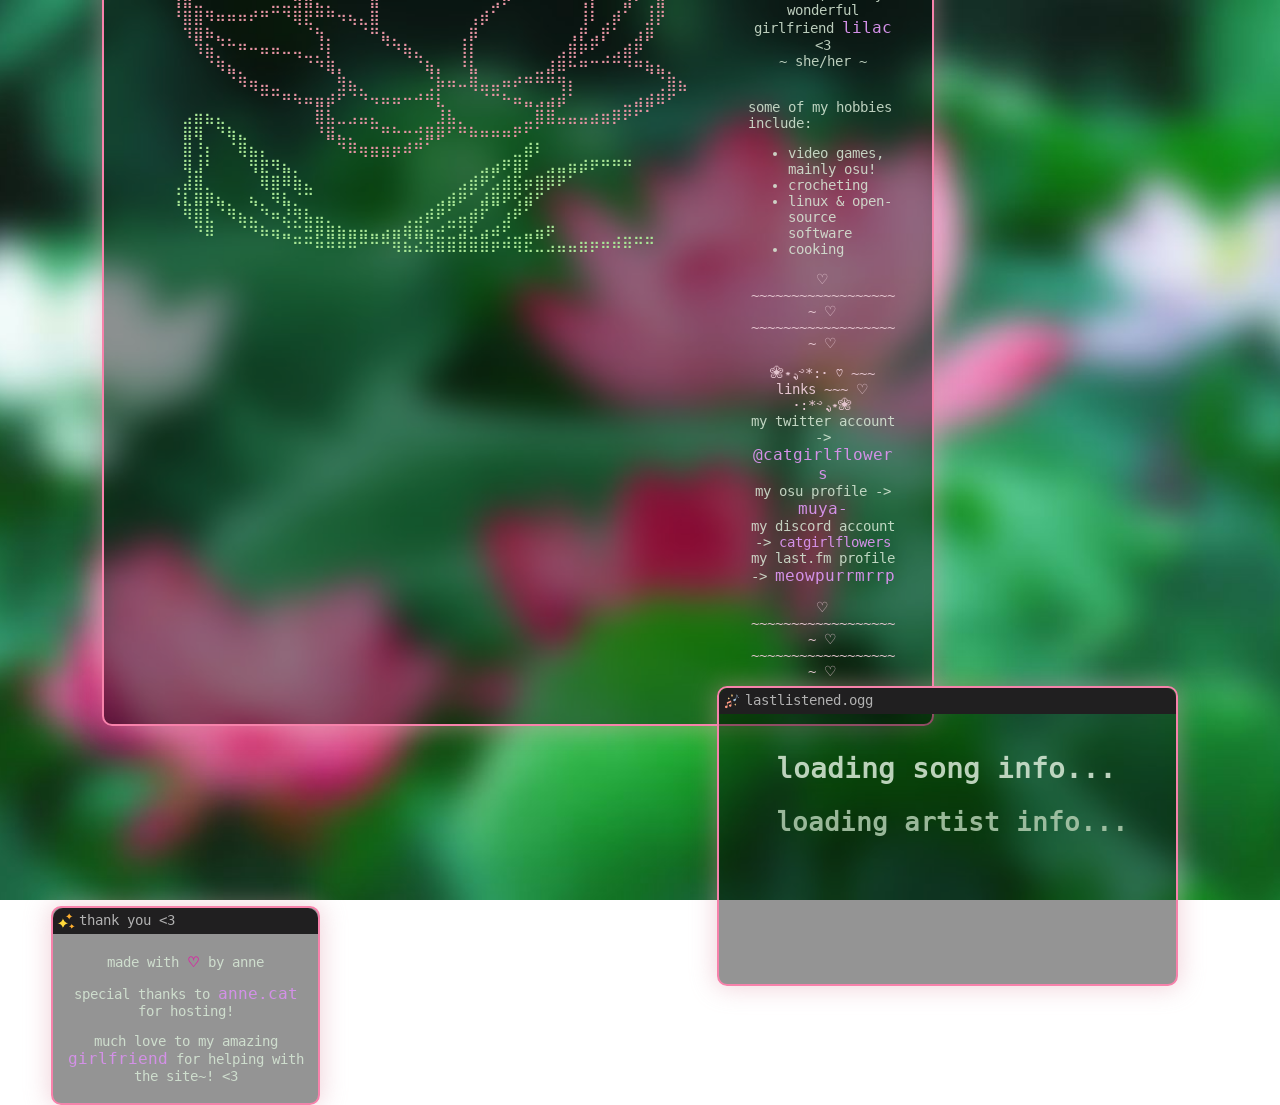
==== index.html @ ace7d31f "initial commit~" ====
<!DOCTYPE html>
<html lang="en">

<head>
  <meta charset="utf-8">
  <title>anne's lotus pond</title>
  <link rel="stylesheet" href="./style.css">
  <script src="./meow.js" async></script>
  <link rel="icon" href="./media/favicon.ico">
</head>

<body>
  <div id="background"></div>
  <main>
    <div id="everythingbagel">
      <div class="window" id="window0">
        <div class="titlebar" id="titlebar0">
          <img class="icon" src="./media/lotusemoji.png" alt="lotus icon">
          <span class="titlebartext">
            lotus.info
          </span>
        </div>
        <div id="contents">
          <pre id="ascii">
⠀⠀⠀⠀⠀⠀⠀⠀⠀⠀⠀⠀⠀⠀⠀⠀⠀⠀⠀⠀⠀⠀⠀⠀<span class="lotuscolour">⣠⡾⠻⣦⡀⢀⣄⠀⠀⠀⠀⠀⠀⠀⠀⠀⠀⠀⠀⠀⠀⠀⠀⠀
⠀⠀⠀⠀⠀⠀⠀⠀⠀⠀⠀⠀⠀⠀⠀⠀⠀⠀⠀⣰⡿⣦⣴⡟⠋⠀⠀⠈⠻⣾⡿⣦⡀⠀⠀⠀⠀⠀⠀⢀⣠⣄⠀⠀⠀⠀⠀⠀
⠀⠀⠀⠀⠀⠀⠀⣀⠀⠀⠀⠀⠀⠀⠀⠀⠀⣾⣶⡟⠀⠈⠙⢶⡄⠀⠀⠀⢀⡿⠀⢈⣿⡶⠶⠶⠛⠛⢛⣹⣿⠏⠀⠀⠀⠀⠀⠀
⠀⠀⠀⠀⠀⠀⠀⢿⡿⢶⣤⣄⡀⠀⠀⠀⣰⡏⠙⠳⣄⠀⠀⠀⠹⡆⢀⣴⠟⠀⣴⠟⠁⢠⡀⠀⣠⠶⢋⣿⠋⠀⠀⠀⠀⠀⠀⠀
⠀⠀⠀⠀⠀⠀⠀⠈⣿⡄⠙⢿⣟⠻⠶⣤⣿⠀⠀⠀⠈⢷⡀⣠⡾⣿⡏⠀⠀⣼⠃⣀⣴⡟⣧⡞⠁⠀⣼⠇⠀⠀⠀⠀⠀⠀⠀⠀
⠀⠀⠀⠀⠀⠀⠀⠀⠘⣷⠀⠀⠉⠳⣆⠈⡇⠀⠀⠀⠀⣠⡿⠋⠀⠈⠙⠲⣤⣿⠞⣽⠋⠀⢻⡁⠀⣰⣯⠀⣀⣠⣤⣤⠤⢤⣤⡄
⠀⠀⠀⠀⠀⠀⠀⠀⠀⢹⡇⠀⠀⠀⠈⢻⣇⠀⠀⢀⡾⠁⠀⠀⠀⠀⠀⠀⠈⠻⣼⠃⠀⠀⢸⣧⡾⢻⣿⠟⠋⠉⠀⢀⣴⡿⠋⠁
⠀⠀⠀⠀⠀⠀⠀⠀⠀⠘⣷⡀⠀⠀⠀⠀⠹⣦⠀⡾⠀⠀⠀⠀⠀⠀⠀⠀⠀⠀⢻⣄⣠⠾⠋⠁⠀⠸⡇⠀⠀⠀⣠⠟⣿⠃⠀⠀
⢰⣤⠀⠀⠀⠀⠀⠀⠀⠀⠘⢷⣤⡀⠀⠀⠀⠙⣶⠃⠀⠀⠀⠀⠀⠀⠀⠀⠀⢀⡴⠋⠁⠀⠀⠀⠀⢀⡇⠀⠀⣰⠏⠀⣿⠀⠀⠀
⠸⣿⣿⢶⣤⣤⣤⡴⠶⠛⠻⣿⡿⠿⠷⢤⣄⡀⣿⠀⠀⠀⠀⠀⠀⠀⠀⢀⣴⠋⠀⠀⠀⠀⠀⠀⠀⢸⡇⠀⣴⠋⠀⢸⡿⠀⠀⠀
⠀⢻⣿⣦⡀⠀⠀⠀⠀⠀⠀⠈⠙⢦⠀⠀⠈⠙⠿⣄⠀⠀⠀⠀⠀⠀⠀⣾⠁⠀⠀⠀⠀⠀⠀⠀⢀⡾⢀⡾⠃⠀⢠⣿⠁⠀⠀⠀
⠀⠀⢻⣦⠙⠓⠶⠤⣤⣤⣀⣀⠀⠸⡇⠀⠀⠀⠀⠙⠳⣦⡀⠀⠀⠀⢸⡇⠀⠀⠀⠀⠀⠀⠀⢀⣾⡷⠟⠁⢀⣴⡿⠁⠀⠀⠀⠀
⠀⠀⠀⠙⢷⣄⠀⠀⠀⠀⠀⠈⠙⠳⣷⡀⠀⠀⠀⠀⠀⠈⠙⣦⡀⠀⠸⣇⠀⠀⠀⠀⠀⠀⣰⣿⠯⠶⠒⠚⠛⠻⠶⣦⣄⠀⠀⠀
⠀⠀⠀⠀⠀⠙⢷⣤⣀⠀⠀⠀⠀⠀⠈⢷⣄⠀⠀⠀⠀⠀⠀⠘⣧⣤⣀⣿⣀⣀⣤⡴⠶⠿⠿⢶⡄⠀⠀⠀⠀⠀⠀⠈⠙⣷⣄⠀
⠀⠀⠀⠀⠀⠀⠀⠈⠛⠛⠶⢦⣤⣤⣴⠟⠙⠳⢤⣤⣤⠤⠴⠾⡇⠀⠀⠈⠙⠛⠦⣤⣀⢀⣠⣼⠃⠀⠀⠀⠀⠀⣠⣴⣾⠟⠉⠀</span>
⠀<span class="fishcolour">⢀⣤⣄⡀</span>⠀⠀⠀⠀⠀⠀⠀⠀<span class="lotuscolour">⣿⣇⠀⢀⣀⡀⠀⠀⠀⠀⠀⢹⣆⠀⠀⠀⠀⠀⠀⠉⣿⣿⣁⣀⣀⣠⣤⣶⡿⠟⠋⠀⠀⠀⠀</span>
⠀<span class="fishcolour">⣿⣿⠉⠻⣦⡀</span>⠀⠀⠀⠀⠀⠀<span class="lotuscolour">⠹⣿⡉⠉⠉⠛⠶⠦⠤⠴⣶⣿⠟⠷⣦⣤⣤⣤⡶⠟⠋⠉⠉⠉⠉⠉⠉⠁⠀⠀⠀⠀⠀</span>⠀⠀
⠀<span class="fishcolour">⣿⠸⡄⠀⠘⣿⣄⡀</span>⠀⠀⠀⠀⠀<span class="lotuscolour">⠉⠻⣷⣤⣤⣤⣤⣴⠾⠋⠁</span>⠀⠀⠀⠀⠀⠀<span class="fishcolour">⠀⣴⡆⠀⠀⠀</span>⠀⠀⠀⠀⠀⠀⠀⠀⠀⠀⠀
⠀<span class="fishcolour">⣿⢸⠇⠀⠀⠈⢿⡷⢶⣄⠀</span>⠀⠀⠀⠀⠀<span class="lotuscolour">⠈⠉⠉⠁⠀⠀</span>⠀⠀⠀⠀⠀<span class="fishcolour">⢀⣠⡶⣿⡏⠀⢀⣀⣤⣴⡶⠶⠶⠶⠀⠀⠀⠀⠀⠀</span>
⠀<span class="fishcolour">⣸⣿⠀⠀⠀⠀⠈⣿⣶⣿⣧⡀⠀⠀⠀⠀⠀⠀⠀⠀⠀⠀⠀⠀⠀<span class="fishcolour">⢀⣴⡿⢋⣴⣟⣤⣶⣿⡿⠋⠁⠀⠀⠀⠀</span>⠀⠀⠀⠀⠀⠀
⢘⡏⣿⣷⣄⠀⠀⣄⠈⢿⣆⠙⠛⠀⠀⠀⠀⠀⠀⠀⠀⠀⠀⠀⢀⣴⡿⠋⣰⣿⡿⢟⣵⠟⠁⠀⠀⠀⠀⠀⠀⠀⠀⠀⠀⠀⠀⠀
⠈⢿⣿⡇⠙⢷⣄⡈⠳⣤⡹⢷⣆⣀⠀⠀⠀⠀⠀⠀⠀⠀⢀⣴⡿⠋⣀⣴⡟⠉⢠⡾⠋⠀⠀⠀⠀⠀⠀⠀⠀⠀⠀⠀⠀⠀⠀⠀
⠀⠀⠻⣿⠀⠀⠙⠻⣦⣤⣙⠓⠿⣿⣷⣦⣤⣤⣀⣠⣤⣾⣿⣥⠴⠛⣻⠏⣠⣴⠟⠀⣀⣤⡶⠀⠀⠀⠀⠀⠀⠀⠀⠀⠀⠀⠀⠀
⠀⠀⠀⠀⠀⠀⠀⠀⠀⠈⠉⠛⠛⠷⠿⠿⠿⠛⠛⠛⢿⣮⣝⣻⣿⣿⣿⣿⣿⡶⠾⢿⣟⣉⣠⣤⣤⣶⡶⠶⠾⠿⠛⠛</span>
          </pre>
          <div id="textcontainer">
            <div id="text">
              <p class="seperator">
                ❀⋆.ೃ࿔*:･ ♡ ~~~ all about me ~~~ ♡ ･:*࿔.ೃ⋆❀
              </p>

              <p class="centeredtext" class="actualinfo">
                hi there, nice to meet you~!!
                <br>
                i'm anne, a 20 year old girl who loves kitties, flowers, and my wonderful girlfriend <a
                  href="https://lilac.yuru.ca/">lilac</a> &lt;3
              <p class="centeredtext" class="actualinfo"">
              ~ she/her ~
             </p>
            </p>
            <br>
                <p class=" actualinfo">some of my hobbies include:
              <ul>
                <li>video games, mainly osu! </li>
                <li>crocheting</li>
                <li>linux & open-source software</li>
                <li>cooking</li>
              </ul>
              </p>
              <p class="seperatorbottom">
                ♡ ~~~~~~~~~~~~~~~~~~~ ♡ ~~~~~~~~~~~~~~~~~~~ ♡
              </p>
              <p class="seperator">
                ❀⋆.ೃ࿔*:･ ♡ ~~~ links ~~~ ♡ ･:*࿔.ೃ⋆❀
              </p>
              <p class="centeredtext" class="actualinfo">
                my twitter account -> <a href="https://x.com/catgirlflowers">@catgirlflowers</a>
              </p>
              <p class="centeredtext" class="actualinfo">
                my osu profile -> <a href="https://osu.ppy.sh/users/12883611">muya-</a>
              </p>
              <div class="centeredtext" class="actualinfo">
                my discord account -> <div id="discorduser">catgirlflowers
                  <span id="tooltip">click to copy &gt;_&lt;;;</span>
                </div>
              </div>
              <p class="centeredtext" class="actualinfo">
                my last.fm profile -> <a href="https://www.last.fm/user/meowpurrmrrp">meowpurrmrrp</a>
              </p>
              <p class="seperatorbottom" id="extralength">
                ♡ ~~~~~~~~~~~~~~~~~~~ ♡ ~~~~~~~~~~~~~~~~~~~ ♡
              </p>
            </div>
          </div>
        </div>
      </div>

      <div class="window" id="window1">
        <div class="titlebar" id="titlebar1">
          <img class="icon" src="./media/musicemoji.png" alt="music notes icon">
          <span class="titlebartext" id="lastfm-status">
            lastlistened.ogg
          </span>
        </div>
        <div id="musiccontents">
          <img id="albumcover">
          <div id="songinfo">
            <h1 id="title">
              loading song info...
            </h1>
            <h2 id="artist">
              loading artist info...
            </h2>
          </div>
        </div>
      </div>

      <div class="window" id="window2">
        <div class="titlebar" id="titlebar2">
          <img class="icon" src="./media/star.png" alt="sparkles icon">
          <span class="titlebartext">
            thank you &lt;3
          </span>
        </div>
        <div id="credits" class="centeredtext">
          <p>
            made with <span id="heart">♡</span> by anne
          </p>
          <p>
            special thanks to <a href="https://www.anne.cat/">anne.cat</a> for hosting!
          </p>
          <p id="marginbottom">
            much love to my amazing <a href="https://lilac.yuru.ca/">girlfriend</a> for helping with the site~! &lt;3
          </p>
        </div>
      </div>
    </div>
  </main>
</body>

</html>
---- style.css ----
@font-face {
    font-family: bitstreamverasansmono;
    src: url("./media/VeraMono.ttf");
}

body {
    font-family: bitstreamverasansmono, monospace;
    color: rgba(216, 233, 215, 0.863);
    margin: 0%;
}

main {
    display: flex;
    align-items: center;
    height: 100vh;
}

#everythingbagel {
    width: 100%;
}

#background {
    background-image: url("./media/background.jpg");
    width: 100%;
    height: 100%;
    position: fixed;
    top: 0;
    left: 0;
    background-size: cover;
    background-position: center;
    z-index: -1;
}

.window {
    background-color: rgba(0, 0, 0, 0.418);
    border: 2px solid #f782ab;
    box-shadow: 0px 0px 24px 2px rgba(224, 158, 174, 0.438);
    border-radius: 10px;
}

#extralength {
    margin-bottom: 45px;
}

#window0 {
    /* margin-top: 70px; */
    margin-left: 8%;
    margin-right: 27%;
}

#window1 {
    margin-top: -40px;
    margin-left: 56%;
    margin-right: 8%;
}

#window2 {
    margin-top: -80px;
    margin-right: 75%;
    margin-left: 4%;
}

.titlebar {
    background-color: #201f20;
    border-top-left-radius: 10px;
    border-top-right-radius: 10px;
    padding: 4px;
    margin-bottom: 20px;
    cursor: pointer;
}

.icon {
    width: 18px;
    vertical-align: middle;
    margin-right: -4px;
}

#contents {
    display: flex;
    margin-left: 8%;
    word-break: break-word;
}

#text {
    width: 80%;
}

.seperator {
    color: #e4c5cf;
    margin-bottom: 0%;
    text-align: center;
}

.seperatorbottom {
    margin-bottom: 10px;
    color: #e4c5cf;
    text-align: center;
}

.actualinfo {
    margin: 0%;
}

#ascii {
    font-size: 15px;
    line-height: 1.3;
    margin-right: 4%;
}

.fishcolour {
    color: #a9e796;
}

.lotuscolour {
    color: #e694a3;
}

a {
    color: rgb(211, 144, 231);
    text-decoration: none;
    font-size: 16px;
}

#textcontainer {
    display: flex;
    justify-content: center;
    margin-right: 16px;
}

.centeredtext {
    text-align: center;
    margin-top: 0%;
}

#coloredtext {
    color: rgb(211, 144, 231);
}

#songinfo {
    margin-left: 27px;
}

#musiccontents {
    display: flex;
    word-break: break-word;
}

#albumcover {
    height: 222px;
    margin-left: 30px;
    margin-bottom: 28px;
    border-radius: 4px;
}

#artist {
    font-size: 26px;
    color: rgba(176, 204, 175, 0.863);
}

#heart {
    color: #d12fa1;
    font-weight: bold;
}

.titlebartext {
    color: rgb(177, 177, 177);
}

#credits {
    padding-bottom: 5px;
    word-break: break-word;
    margin-left: 8px;
    margin-right: 8px;
}

#discorduser {
    color: rgb(211, 144, 231);
    position: relative;
    display: inline-block;
    cursor: pointer;
}

#tooltip {
    opacity: 0;
    position: absolute;
    width: 220px;
    background-color: rgba(0, 0, 0, 0.603);
    border-radius: 6px;
    left: 50%;
    bottom: 100%;
    margin-left: -110px;
    color: #b4d3ab;
    border: 2px solid #f782ab;
    padding: 2px;
}

@keyframes fadeOut {
    from { opacity: 1; }
    to { opacity: 0; }
}

.fadeOut {
    animation: fadeOut 3s ease-in;
}

p {
    margin-bottom: 0%;
}

#marginbottom {
    margin-bottom: 1em;
}

/* other screen width styling by yuiyamu / lilac >_< 
* this looks way better on 1080p monitors, it scretches beyond the height of the screen otherwise >.< */
/* thank you dear <3 - anne */
@media only screen and (max-device-width: 1920px) {
    body {
        font-size: 14px;
    }

    #ascii {
        line-height: 1.1;
    }
}

/* this is for mobile~! mobile styling is a pain, but i made it work okay~ basically requires you to redo most stuff, so i didn't want to make you do that hhh */
@media only screen and (max-device-width: 768px) {
    body {
        font-size: 18px;
    }

    main {
        display: block;
        height: auto;
    }

    #window0 {
        margin-left: 2%;
        margin-right: 2%;
        margin-top: 2%;
    }

    #window1 {
        margin-left: 2%;
        margin-right: 2%;
        margin-top: 2%;
    }

    #window2 {
        margin: 2%;
    }

    #contents {
        display: block;
        margin-left: 20px;
        margin-right: 20px;
    }

    #ascii {
        text-align: center;
        margin-right: 0;
    }

    #text {
        width: 100%;
    }
}
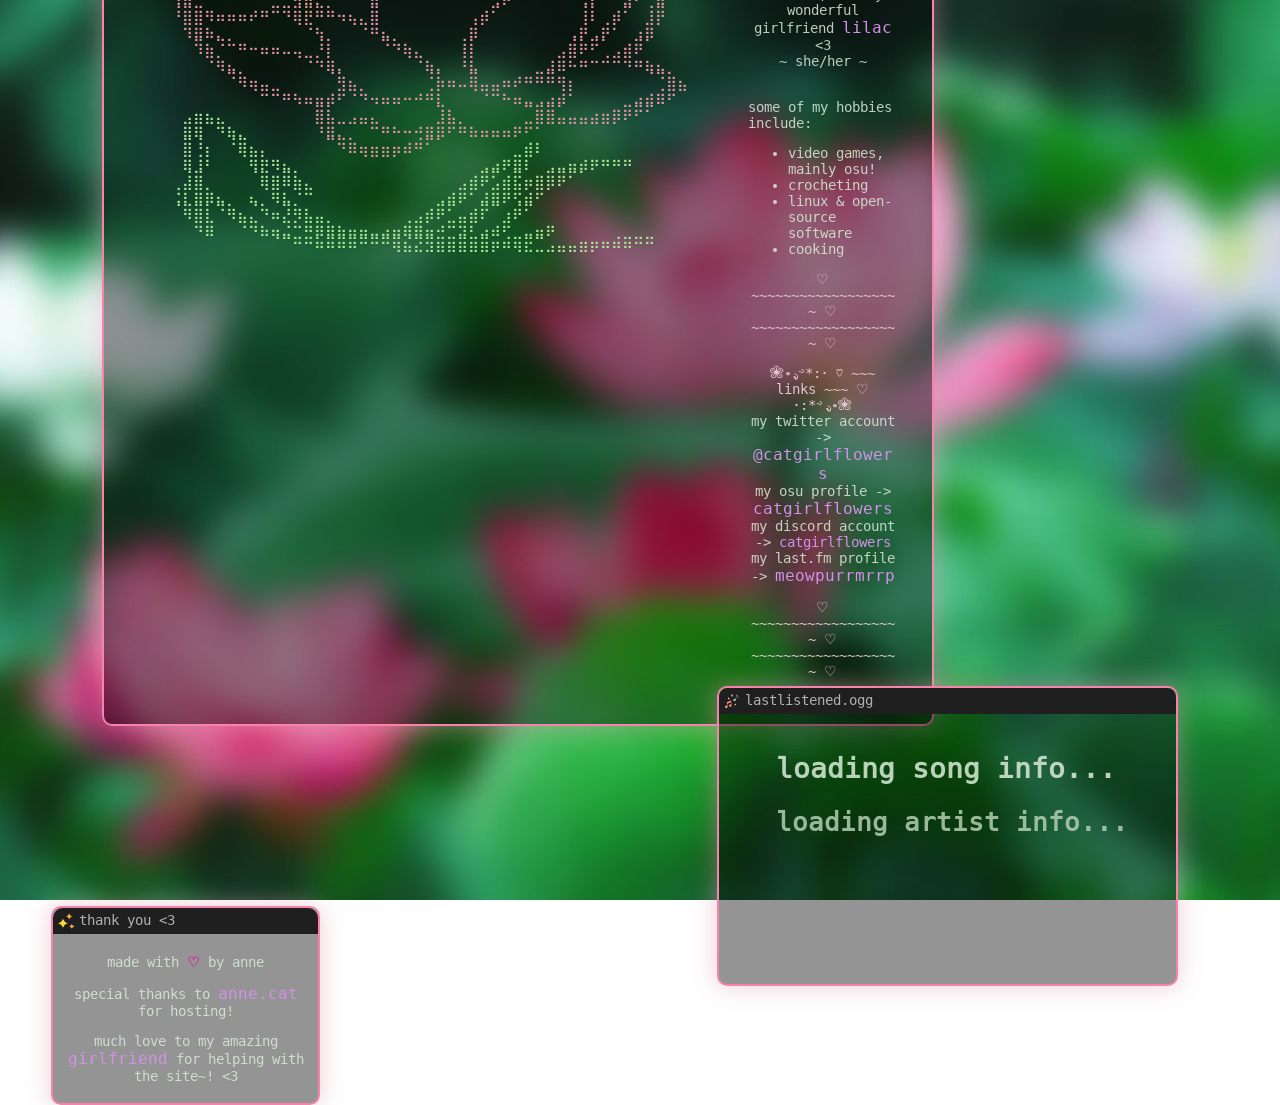
==== commit 5f5e2908: "fix: tooltip" ====
--- a/index.html
+++ b/index.html
@@ -81,12 +81,12 @@
                 my twitter account -> <a href="https://x.com/catgirlflowers">@catgirlflowers</a>
               </p>
               <p class="centeredtext" class="actualinfo">
-                my osu profile -> <a href="https://osu.ppy.sh/users/12883611">muya-</a>
+                my osu profile -> <a href="https://osu.ppy.sh/users/12883611">catgirlflowers</a>
               </p>
               <div class="centeredtext" class="actualinfo">
-                my discord account -> <div id="discorduser">catgirlflowers
-                  <span id="tooltip">click to copy &gt;_&lt;;;</span>
-                </div>
+                my discord account -> <span id="discorduser">catgirlflowers
+                  <div id="tooltip">click to copy &gt;_&lt;;;</div>
+                </span>
               </div>
               <p class="centeredtext" class="actualinfo">
                 my last.fm profile -> <a href="https://www.last.fm/user/meowpurrmrrp">meowpurrmrrp</a>
--- a/style.css
+++ b/style.css
@@ -173,6 +173,21 @@
     margin-right: 8px;
 }
 
+@keyframes fadeOut {
+    from {
+        opacity: 1;
+    }
+
+    to {
+        opacity: 0;
+        visibility: hidden;
+    }
+}
+
+.fadeOut {
+    animation: fadeOut 3s ease-in forwards;
+}
+
 #discorduser {
     color: rgb(211, 144, 231);
     position: relative;
@@ -181,26 +196,23 @@
 }
 
 #tooltip {
-    opacity: 0;
+    display: none;
     position: absolute;
+    top: -175%;
+    left: 50%;
+    transform: translateX(-50%);
+    margin-top: 5px;
     width: 220px;
     background-color: rgba(0, 0, 0, 0.603);
     border-radius: 6px;
-    left: 50%;
-    bottom: 100%;
-    margin-left: -110px;
     color: #b4d3ab;
     border: 2px solid #f782ab;
     padding: 2px;
-}
-
-@keyframes fadeOut {
-    from { opacity: 1; }
-    to { opacity: 0; }
-}
-
-.fadeOut {
-    animation: fadeOut 3s ease-in;
+    pointer-events: none;
+}
+
+#discorduser:hover #tooltip {
+    display: block;
 }
 
 p {
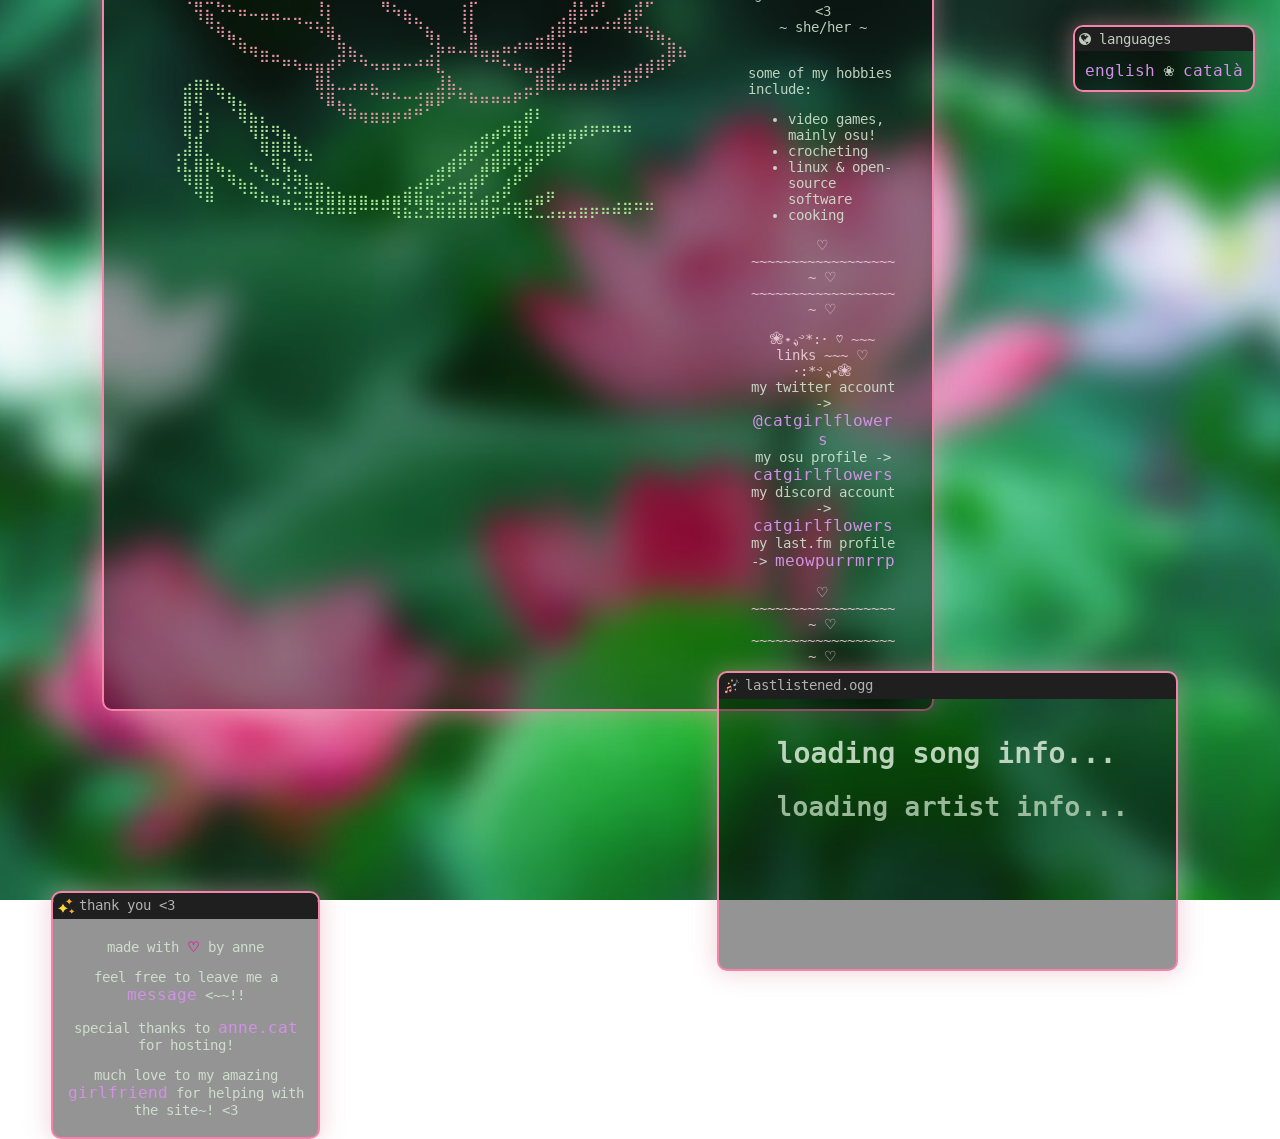
==== commit 3d5a6b3c: "guestbook!!" ====
--- a/index.html
+++ b/index.html
@@ -7,12 +7,23 @@
   <link rel="stylesheet" href="./style.css">
   <script src="./meow.js" async></script>
   <link rel="icon" href="./media/favicon.ico">
+  <link rel="stylesheet" href="https://cdnjs.cloudflare.com/ajax/libs/font-awesome/4.7.0/css/font-awesome.min.css">
 </head>
 
 <body>
   <div id="background"></div>
   <main>
     <div id="everythingbagel">
+      <div class="window" id="languages">
+        <div class="titlebar" id="titlebarlang">
+          <i class="fa fa-globe"></i> <span>languages</span>
+        </div>
+        <div id="langcontent">
+          <a href="index.html">english</a>
+          <span> ❀ </span>
+          <a href="indexcat.html">català</a>
+        </div>
+      </div>
       <div class="window" id="window0">
         <div class="titlebar" id="titlebar0">
           <img class="icon" src="./media/lotusemoji.png" alt="lotus icon">
@@ -57,7 +68,7 @@
                 hi there, nice to meet you~!!
                 <br>
                 i'm anne, a 20 year old girl who loves kitties, flowers, and my wonderful girlfriend <a
-                  href="https://lilac.yuru.ca/">lilac</a> &lt;3
+                  href="https://lilac.yuru.ca/" target="_blank">lilac</a> &lt;3
               <p class="centeredtext" class="actualinfo"">
               ~ she/her ~
              </p>
@@ -78,10 +89,10 @@
                 ❀⋆.ೃ࿔*:･ ♡ ~~~ links ~~~ ♡ ･:*࿔.ೃ⋆❀
               </p>
               <p class="centeredtext" class="actualinfo">
-                my twitter account -> <a href="https://x.com/catgirlflowers">@catgirlflowers</a>
+                my twitter account -> <a href="https://x.com/catgirlflowers" target="_blank">@catgirlflowers</a>
               </p>
               <p class="centeredtext" class="actualinfo">
-                my osu profile -> <a href="https://osu.ppy.sh/users/12883611">catgirlflowers</a>
+                my osu profile -> <a href="https://osu.ppy.sh/users/12883611" target="_blank">catgirlflowers</a>
               </p>
               <div class="centeredtext" class="actualinfo">
                 my discord account -> <span id="discorduser">catgirlflowers
@@ -89,7 +100,7 @@
                 </span>
               </div>
               <p class="centeredtext" class="actualinfo">
-                my last.fm profile -> <a href="https://www.last.fm/user/meowpurrmrrp">meowpurrmrrp</a>
+                my last.fm profile -> <a href="https://www.last.fm/user/meowpurrmrrp" target="_blank">meowpurrmrrp</a>
               </p>
               <p class="seperatorbottom" id="extralength">
                 ♡ ~~~~~~~~~~~~~~~~~~~ ♡ ~~~~~~~~~~~~~~~~~~~ ♡
@@ -131,10 +142,14 @@
             made with <span id="heart">♡</span> by anne
           </p>
           <p>
-            special thanks to <a href="https://www.anne.cat/">anne.cat</a> for hosting!
+            feel free to leave me a <a href="https://anne.atabook.org/" target="_blank">message</a> &lt;~~!!
+          </p>
+          <p>
+            special thanks to <a href="https://www.anne.cat/" target="_blank">anne.cat</a> for hosting!
           </p>
           <p id="marginbottom">
-            much love to my amazing <a href="https://lilac.yuru.ca/">girlfriend</a> for helping with the site~! &lt;3
+            much love to my amazing <a href="https://lilac.yuru.ca/" target="_blank">girlfriend</a> for helping with the
+            site~! &lt;3
           </p>
         </div>
       </div>
--- a/style.css
+++ b/style.css
@@ -42,6 +42,22 @@
     margin-bottom: 45px;
 }
 
+#languages {
+    width: fit-content;
+    position: absolute;
+    top: 25px;
+    right: 25px;
+    /* test */
+}
+
+#titlebarlang {
+    margin: 0%;
+}
+
+#langcontent {
+    padding: 10px;
+}
+
 #window0 {
     /* margin-top: 70px; */
     margin-left: 8%;
@@ -66,7 +82,6 @@
     border-top-right-radius: 10px;
     padding: 4px;
     margin-bottom: 20px;
-    cursor: pointer;
 }
 
 .icon {
@@ -119,6 +134,10 @@
     color: rgb(211, 144, 231);
     text-decoration: none;
     font-size: 16px;
+}
+
+a:hover {
+    text-decoration: underline;
 }
 
 #textcontainer {
@@ -193,6 +212,11 @@
     position: relative;
     display: inline-block;
     cursor: pointer;
+    font-size: 16px;
+}
+
+#discorduser:hover {
+    text-decoration: underline;
 }
 
 #tooltip {
